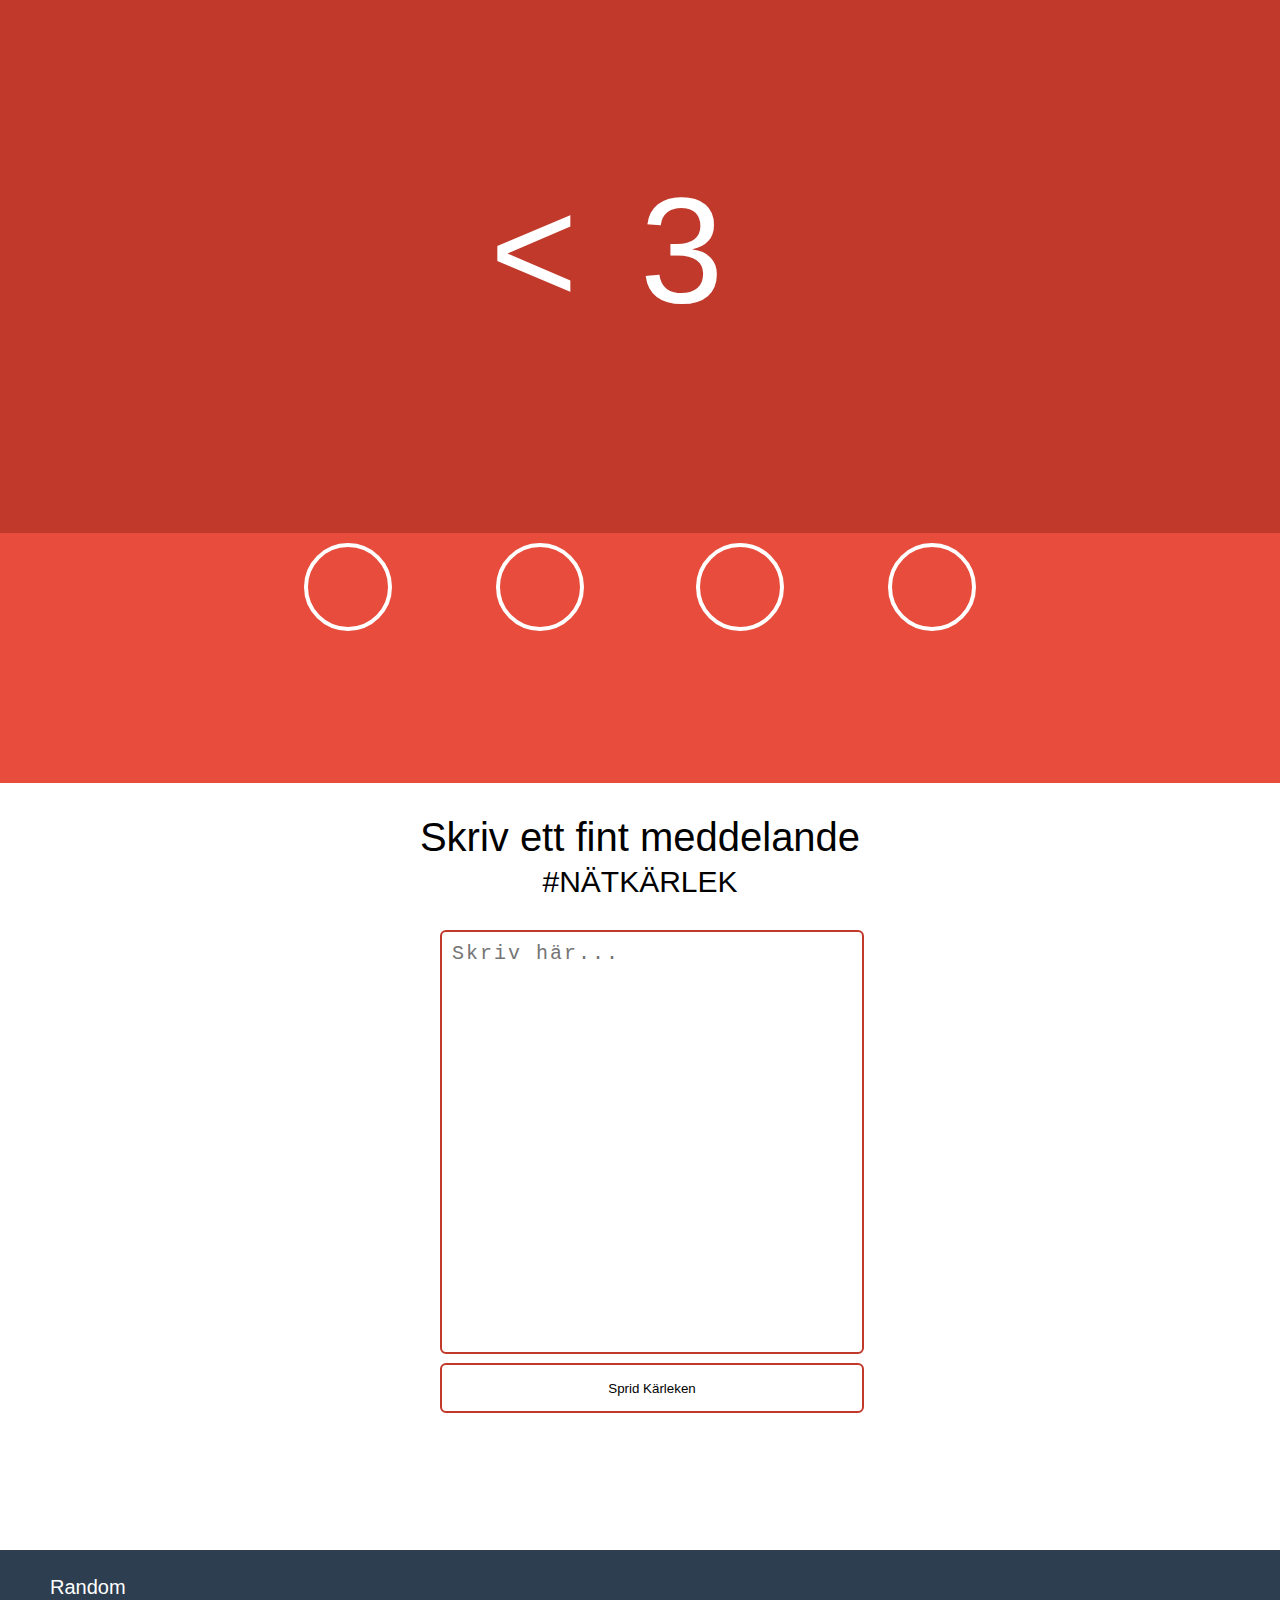
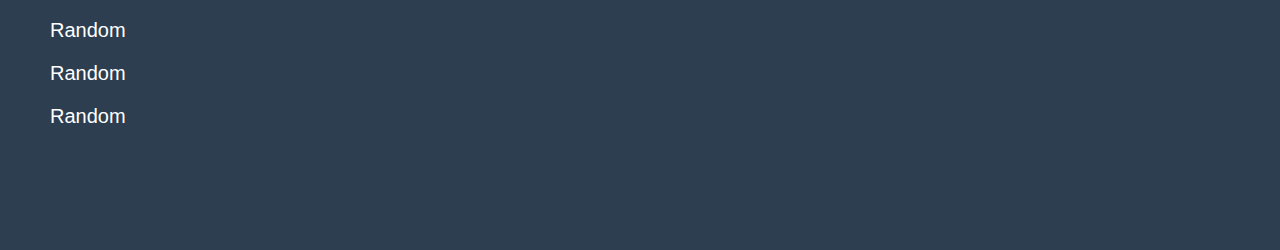
==== oskars mapp/index.html @ 962dce0c "Add files via upload" ====
<!DOCTYPE html>
<html>
  <head>
    <meta charset="utf-8">
    <title>FriendNet</title>
    <script src="p5.js"></script>
    <script src="jquery-3.2.1.js"></script>
    <link rel="stylesheet" href="main.css">
  </head>
  <body onload="heart()">

    <div class="bg"></div>
    <div class="bg-2"></div>

    <div id="leftH"> < </div>
    <div id="rightH"> 3 </div>

    <div id="nav">
      <ul>
        <li><a href="#">Random</a></li>
        <li><a href="#">Random</a></li>
        <li><a href="#">Random</a></li>
        <li><a href="#">Random</a></li>
      </ul>
    </div>

    <div class="buttons">
      <div class="one"></div>
      <div class="two"></div>
      <div class="three"></div>
      <div class="four"></div>
    </div>

    <h1>Skriv ett fint meddelande</h1>
    <p>#NÄTKÄRLEK</p>

    <form class="kommentar" action="index.html" method="post">
      <textarea name="name" rows="15" cols="60" placeholder="Skriv här..."></textarea><br>
      <input type="submit" name="" value="Sprid Kärleken">
    </form>

    <div class="footer">
      <ul>
        <li><a href="">Random</a></li>
        <li><a href="">Random</a></li>
        <li><a href="">Random</a></li>
        <li><a href="">Random</a></li>
      </ul>
    </div>



  <script src="main.js"></script>
  </body>
</html>
---- oskars mapp/main.css ----
body {
  margin: 0;
  padding: 0;
  font-family: sans-serif;
}
.bg {
  background-color: #c0392b;
  position: absolute;
  width: 100%;
  height: 533px;
  z-index: 0;
}
.bg-2 {
  background: white;
  position: absolute;
  top: 80%;
  height: 80%;
  width: 100%;
}
#leftH {
  position: absolute;
  font-size: 150px;
  top: calc(35% - 150px);
  left: -200px;
  color: white;
  transition: all 1100ms ease-in-out;
}
#rightH {
  position: absolute;
  font-size: 150px;
  top: -200px;
  left: 50%;
  color: white;
  transition: all 1100ms ease-in-out;
}
#nav {
  width: 100%;
  height: 58px;
  background: white;
  position: fixed;
  z-index: 2;
  display: none;
  transition: all 600ms ease-in-out;
}
#nav ul {
  position: absolute;
  float: left;
}
#nav ul li {
  color: black;
  list-style: none;
  float: right;
  padding-left: 5px;
  padding-right: 5px;
}
#nav ul li a {
  color: black;
  text-decoration: none;
  font-size: 20px;
}
.buttons {
  width: 100%;
  height: 250px;
  top: 533px;
  background: #e74c3c;
  position: absolute;
  z-index: 1
}
.one {
  position: absolute;
  width: 80px;
  height: 80px;
  border: 4px solid white;
  border-radius: 50%;
  top: 10px;
  left: calc(30% - 80px);
  transition: all 200ms ease-in-out;
}
.two {
  position: absolute;
  width: 80px;
  height: 80px;
  border: 4px solid white;
  border-radius: 50%;
  left: calc(45% - 80px);
  top: 10px;
  transition: all 200ms ease-in-out;
}
.three {
  position: absolute;
  width: 80px;
  height: 80px;
  border: 4px solid white;
  border-radius: 50%;
  right: calc(30% - 80px);
  top: 10px;
  transition: all 200ms ease-in-out;
}
.four {
  position: absolute;
  width: 80px;
  height: 80px;
  border: 4px solid white;
  border-radius: 50%;
  right: calc(45% - 80px);
  top: 10px;
  transition: all 200ms ease-in-out;
}
.buttons :hover {
  width: 100px;
  height: 100px;
}
h1 {
  position: absolute;
  top: 788px;
  font-size: 40px;
  font-weight: lighter;
  width: 100%;
  text-align: center;
}
p {
  position: absolute;
  top: 835px;
  font-size: 30px;
  width: 100%;
  text-align: center;
}
.kommentar {
  position: absolute;
  top: 930px;
  left: calc(50% - 200px);
}
.kommentar textarea {
  width: 400px;
  height: 400px;
  outline: none;
  font-size: 20px;
  color: grey;
  overflow: auto;
  resize: none;
  border: 2px solid #c0392b;
  border-radius: 6px;
  padding: 10px;
  letter-spacing: 2px;
}
.kommentar input[type=submit] {
  width: 424px;
  height: 50px;
  background-color: Transparent;
  border: none;
  border: 2px solid #c0392b;
  border-radius: 6px;
  margin-top: 5px;
  transition: all 200ms ease-in-out;
}
.kommentar input:hover {
  background-color: #c0392b;
  color: white;
}
.footer {
  position: absolute;
  width: 100%;
  height: 300px;
  background: #2c3e50;
  top: 1550px;
}
.footer ul li {
   list-style: none;
   padding: 10px;
}
.footer ul li a {
  color: white;
  text-decoration: none;
  font-size: 20px;
  font-weight: lighter;
}






















/**/
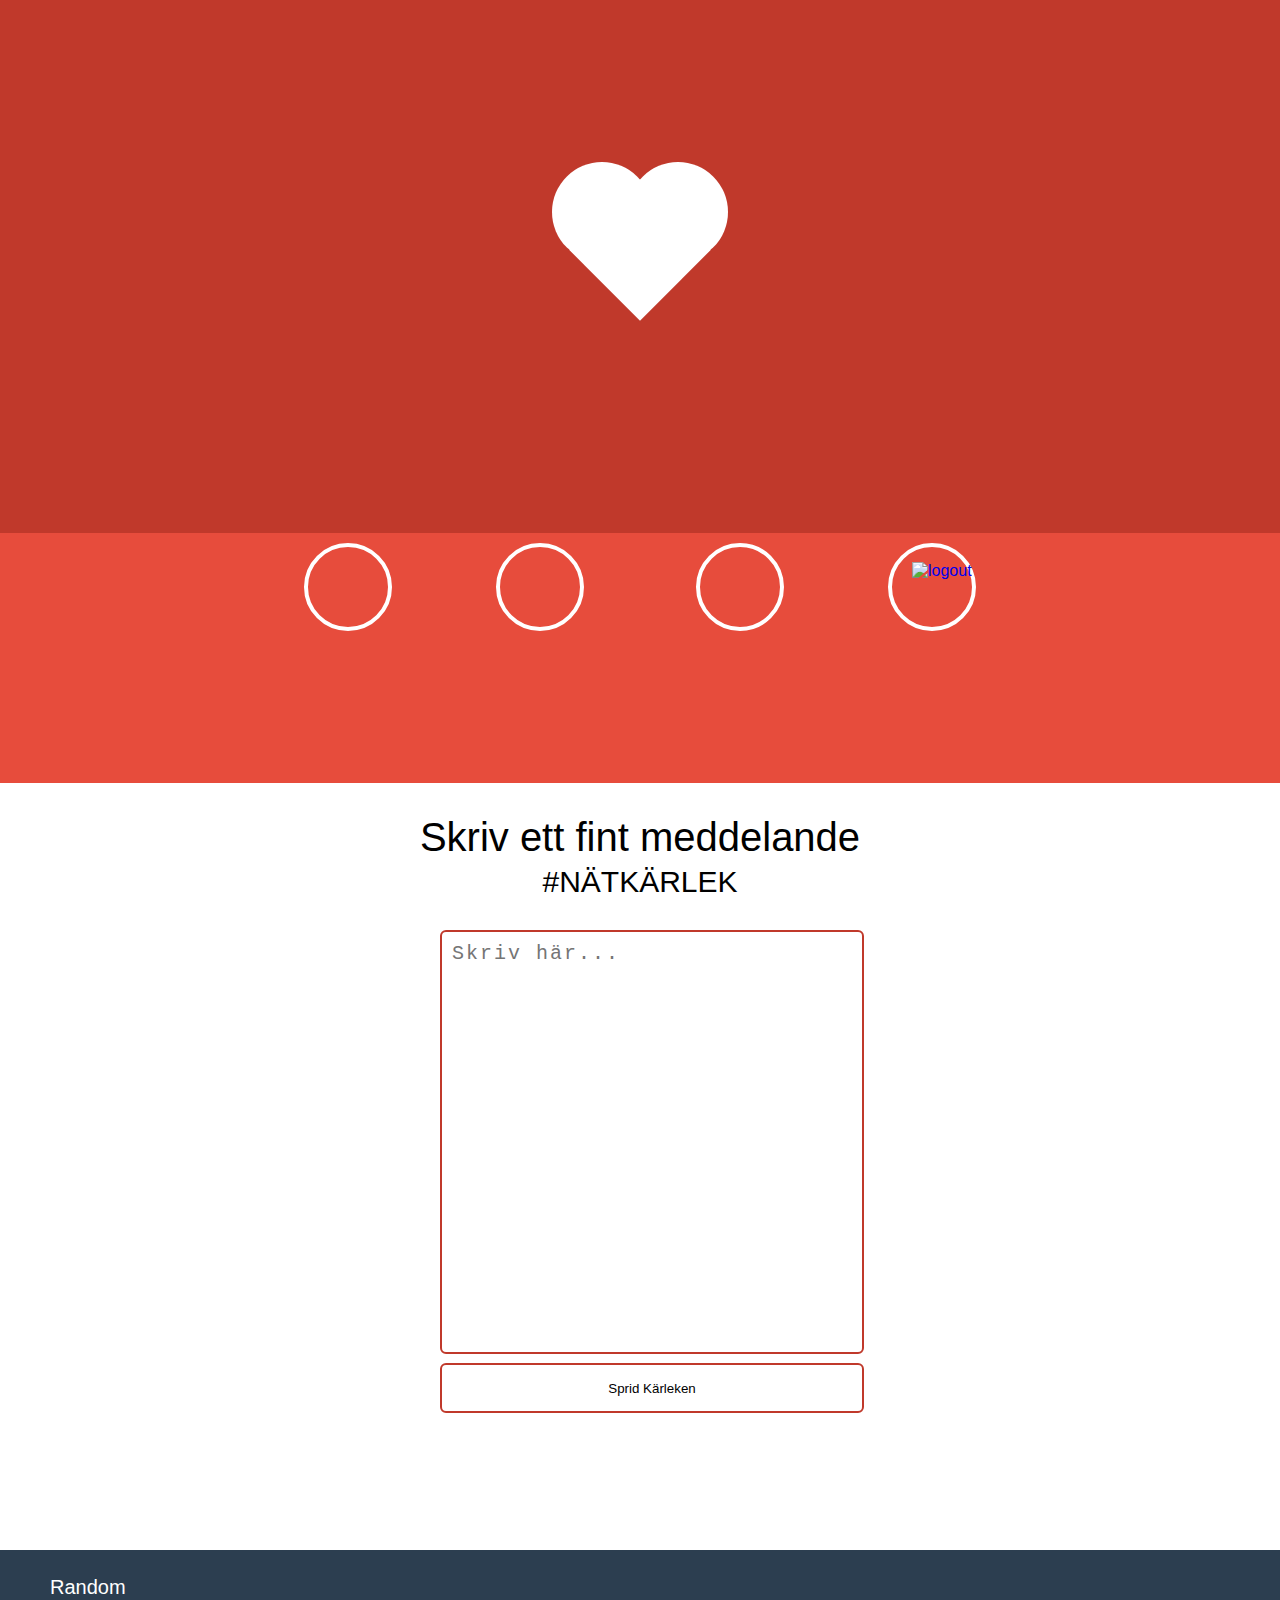
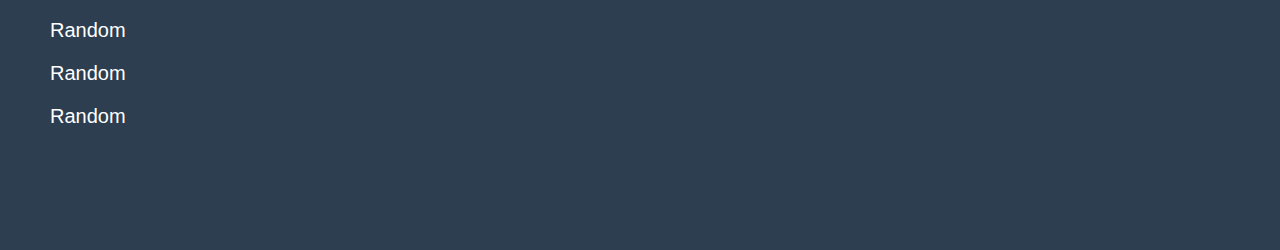
==== commit 92b69d13: "Add files via upload" ====
--- a/oskars mapp/index.html
+++ b/oskars mapp/index.html
@@ -3,17 +3,19 @@
   <head>
     <meta charset="utf-8">
     <title>FriendNet</title>
-    <script src="p5.js"></script>
     <script src="jquery-3.2.1.js"></script>
     <link rel="stylesheet" href="main.css">
   </head>
   <body onload="heart()">
 
     <div class="bg"></div>
-    <div class="bg-2"></div>
 
-    <div id="leftH"> < </div>
-    <div id="rightH"> 3 </div>
+    <div class="heart">
+      <div id="leftH"></div>
+      <div id="midH"></div>
+      <div id="rightH"></div>
+    </div>
+
 
     <div id="nav">
       <ul>
@@ -27,7 +29,7 @@
     <div class="buttons">
       <div class="one"></div>
       <div class="two"></div>
-      <div class="three"></div>
+      <a href="/logout"><div class="three"><img src="images/logout.png" alt="logout"></div></a>
       <div class="four"></div>
     </div>
 
--- a/oskars mapp/main.css
+++ b/oskars mapp/main.css
@@ -17,21 +17,41 @@
   height: 80%;
   width: 100%;
 }
+.heart {
+  position: absolute;
+  top: 200px;
+  left: calc(50% - 50px);
+}
+
+#midH{
+  position: absolute;
+  width: 100px;
+  height: 100px;
+  top: -1200px;
+  left: 0px;
+  background: white;
+  transform: rotate(45deg);
+  transition: all 1500ms ease-in-out;
+}
+#rightH {
+  position: absolute;
+  width: 100px;
+  height: 100px;
+  top: -38px;
+  left: 1100px;
+  background: white;
+  border-radius: 50%;
+  transition: all 1500ms ease-in-out;
+}
 #leftH {
   position: absolute;
-  font-size: 150px;
-  top: calc(35% - 150px);
-  left: -200px;
-  color: white;
-  transition: all 1100ms ease-in-out;
-}
-#rightH {
-  position: absolute;
-  font-size: 150px;
-  top: -200px;
-  left: 50%;
-  color: white;
-  transition: all 1100ms ease-in-out;
+  width: 100px;
+  height: 100px;
+  top: -38px;
+  left: -1100px;
+  background: white;
+  border-radius: 50%;
+  transition: all 1500ms ease-in-out;
 }
 #nav {
   width: 100%;
@@ -105,6 +125,17 @@
   right: calc(45% - 80px);
   top: 10px;
   transition: all 200ms ease-in-out;
+}
+.three img {
+  position: relative;
+  width: 50px;
+  height: 50px;
+  left: calc(50% - 20px);
+  top: calc(50% - 25px);
+}
+.three img:hover {
+  width: 50px;
+  height: 50px;
 }
 .buttons :hover {
   width: 100px;
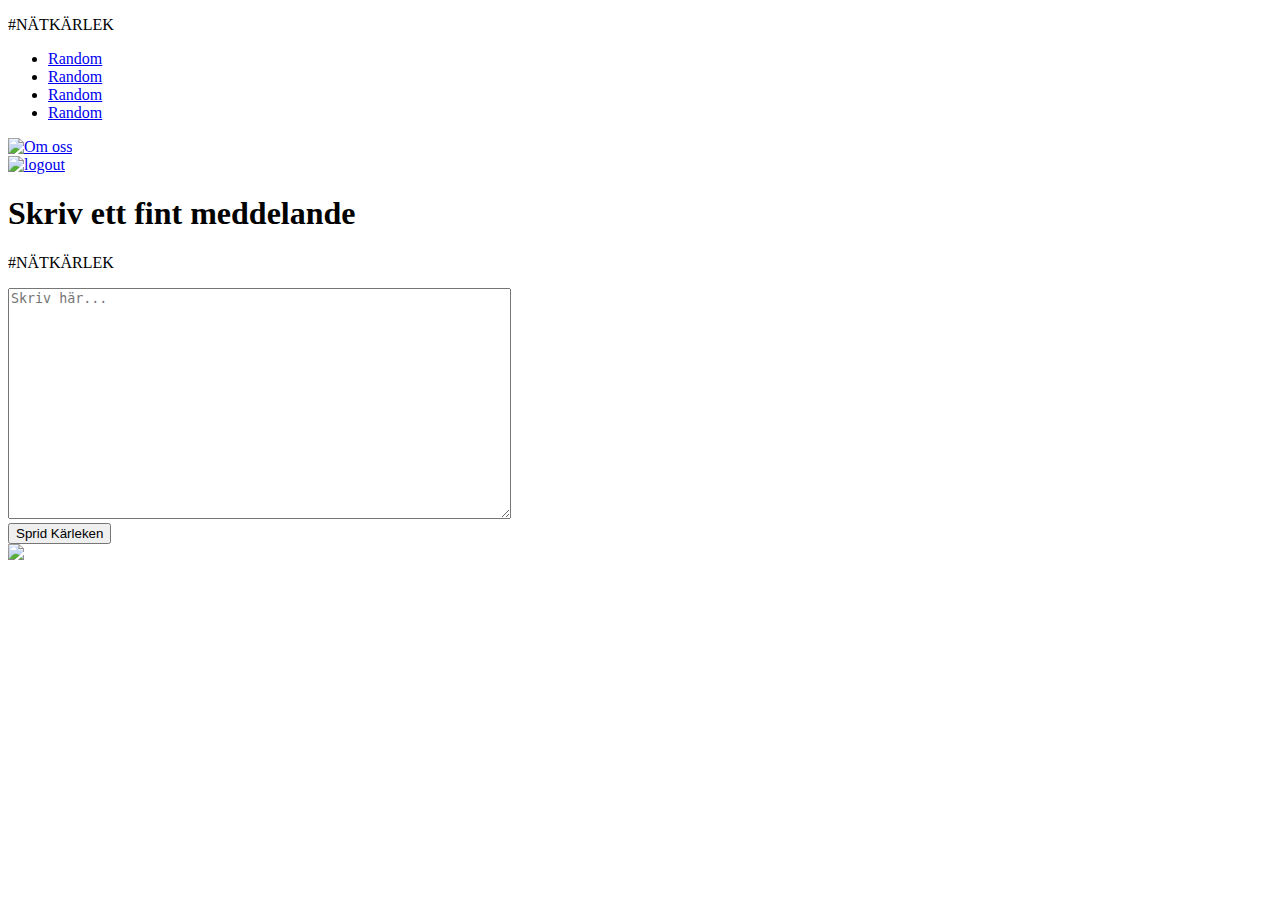
==== commit 66288368: "la till html, css och js" ====
--- a/oskars mapp/index.html
+++ b/oskars mapp/index.html
@@ -3,12 +3,15 @@
   <head>
     <meta charset="utf-8">
     <title>FriendNet</title>
-    <script src="jquery-3.2.1.js"></script>
-    <link rel="stylesheet" href="main.css">
+    <script src="../resources/jquery-3.2.1.js"></script>
+    <link rel="stylesheet" href="../css/main.css">
   </head>
-  <body onload="heart()">
+  <body onload="heart(); swapImage()">
 
-    <div class="bg"></div>
+    <div class="bg" id="bg"></div>
+    <div class="bg-2"></div>
+    <div class="bg-btns"></div>
+    <div class="bg-3"></div>
 
     <div class="heart">
       <div id="leftH"></div>
@@ -16,6 +19,9 @@
       <div id="rightH"></div>
     </div>
 
+    <div class="head">
+      <p>#NÄTKÄRLEK</p>
+    </div>
 
     <div id="nav">
       <ul>
@@ -29,8 +35,8 @@
     <div class="buttons">
       <div class="one"></div>
       <div class="two"></div>
-      <a href="/logout"><div class="three"><img src="images/logout.png" alt="logout"></div></a>
-      <div class="four"></div>
+      <a href="../html/omoss.html"><div class="three"><img src="../images/om.png" alt="Om oss"></div></a>
+      <a href="/logout"><div class="four"><img src="../images/logoutWhite.png" alt="logout"></div></a>
     </div>
 
     <h1>Skriv ett fint meddelande</h1>
@@ -41,17 +47,10 @@
       <input type="submit" name="" value="Sprid Kärleken">
     </form>
 
-    <div class="footer">
-      <ul>
-        <li><a href="">Random</a></li>
-        <li><a href="">Random</a></li>
-        <li><a href="">Random</a></li>
-        <li><a href="">Random</a></li>
-      </ul>
-    </div>
+    <img class="slideshow" name="slide" src="http://allrandall.com/DeskSpace/Desk_Space_W_11.jpg" />
 
 
+    <script src="../scripts/main.js"></script>
 
-  <script src="main.js"></script>
   </body>
 </html>
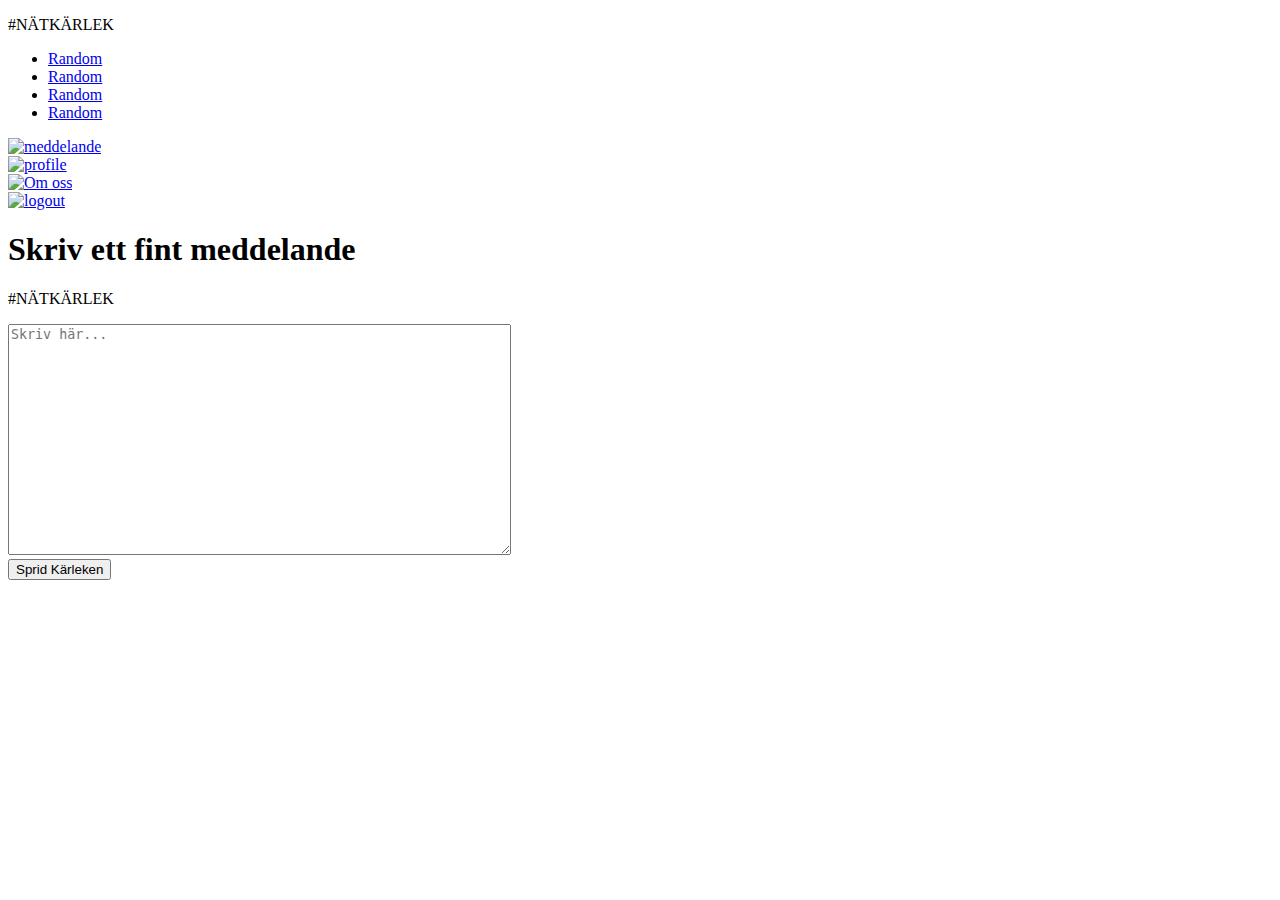
==== commit 0c97569d: "uppdatering..." ====
--- a/oskars mapp/index.html
+++ b/oskars mapp/index.html
@@ -6,14 +6,14 @@
     <script src="../resources/jquery-3.2.1.js"></script>
     <link rel="stylesheet" href="../css/main.css">
   </head>
-  <body onload="heart(); swapImage()">
+  <body onload="heart();">
 
     <div class="bg" id="bg"></div>
     <div class="bg-2"></div>
     <div class="bg-btns"></div>
     <div class="bg-3"></div>
 
-    <div class="heart">
+    <div id="heart">
       <div id="leftH"></div>
       <div id="midH"></div>
       <div id="rightH"></div>
@@ -33,8 +33,8 @@
     </div>
 
     <div class="buttons">
-      <div class="one"></div>
-      <div class="two"></div>
+      <a href="#"><div class="one"><img src="../images/message.png" alt="meddelande"></div></a>
+      <a href="#"><div class="two"><img src="../images/profile.png" alt="profile"></div></a>
       <a href="../html/omoss.html"><div class="three"><img src="../images/om.png" alt="Om oss"></div></a>
       <a href="/logout"><div class="four"><img src="../images/logoutWhite.png" alt="logout"></div></a>
     </div>
@@ -47,8 +47,6 @@
       <input type="submit" name="" value="Sprid Kärleken">
     </form>
 
-    <img class="slideshow" name="slide" src="http://allrandall.com/DeskSpace/Desk_Space_W_11.jpg" />
-
 
     <script src="../scripts/main.js"></script>
 
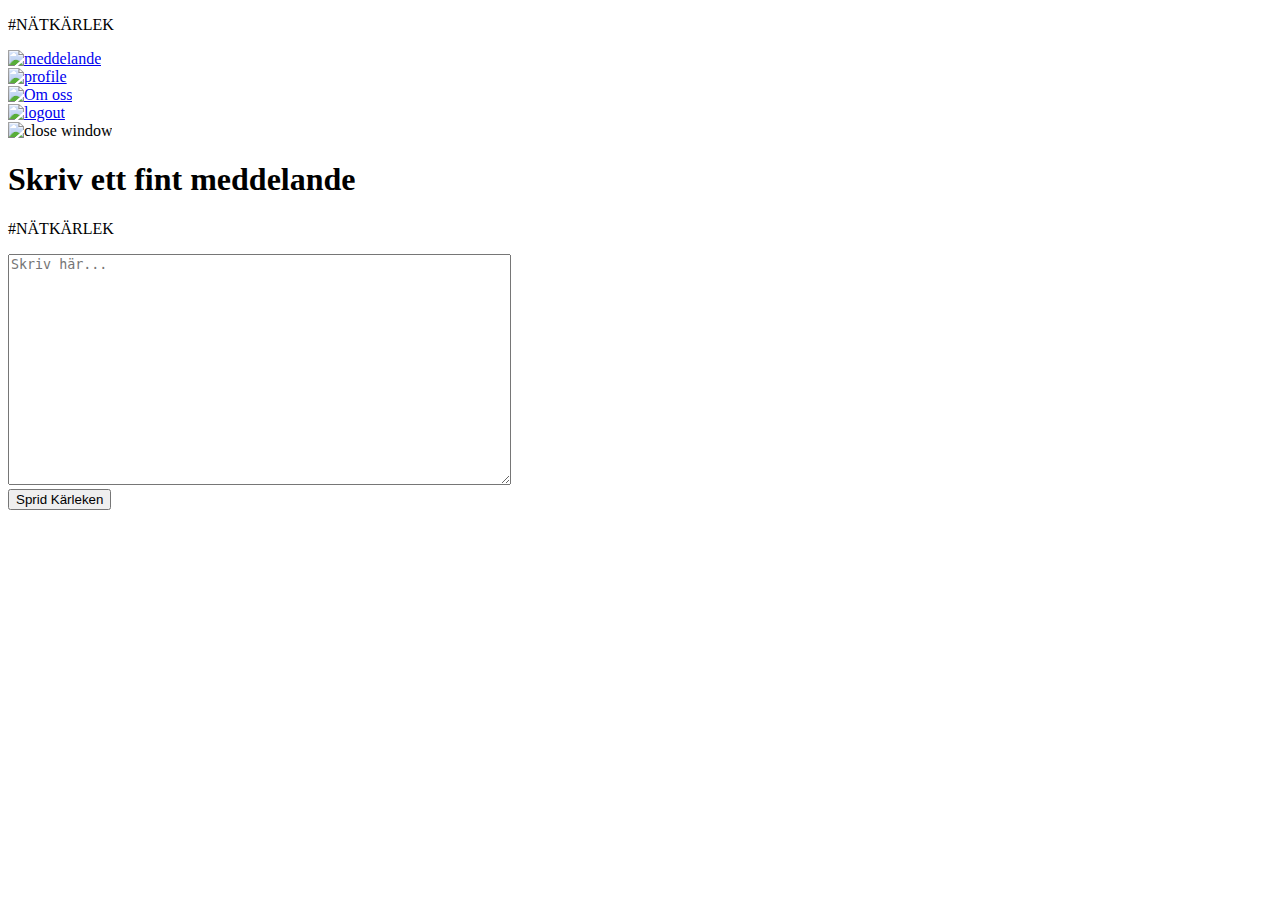
==== commit 16f960ea: "ny" ====
--- a/oskars mapp/index.html
+++ b/oskars mapp/index.html
@@ -23,20 +23,27 @@
       <p>#NÄTKÄRLEK</p>
     </div>
 
-    <div id="nav">
-      <ul>
-        <li><a href="#">Random</a></li>
-        <li><a href="#">Random</a></li>
-        <li><a href="#">Random</a></li>
-        <li><a href="#">Random</a></li>
-      </ul>
+    <div id="buttons">
+      <a onclick="popUp();" href="#">
+        <div class="one">
+          <img src="../images/message.png" alt="meddelande">
+        </div></a>
+      <a href="#">
+        <div class="two">
+          <img src="../images/profile.png" alt="profile">
+        </div></a>
+      <a href="../html/omoss.html">
+        <div class="three">
+          <img src="../images/om.png" alt="Om oss">
+        </div></a>
+      <a href="/logout">
+        <div id="four">
+          <img src="../images/logoutWhite.png" alt="logout">
+        </div></a>
     </div>
 
-    <div class="buttons">
-      <a href="#"><div class="one"><img src="../images/message.png" alt="meddelande"></div></a>
-      <a href="#"><div class="two"><img src="../images/profile.png" alt="profile"></div></a>
-      <a href="../html/omoss.html"><div class="three"><img src="../images/om.png" alt="Om oss"></div></a>
-      <a href="/logout"><div class="four"><img src="../images/logoutWhite.png" alt="logout"></div></a>
+    <div id="popupWin">
+      <a onclick="popDown()"><img src="../images/closeWin.png" alt="close window"></a>
     </div>
 
     <h1>Skriv ett fint meddelande</h1>
